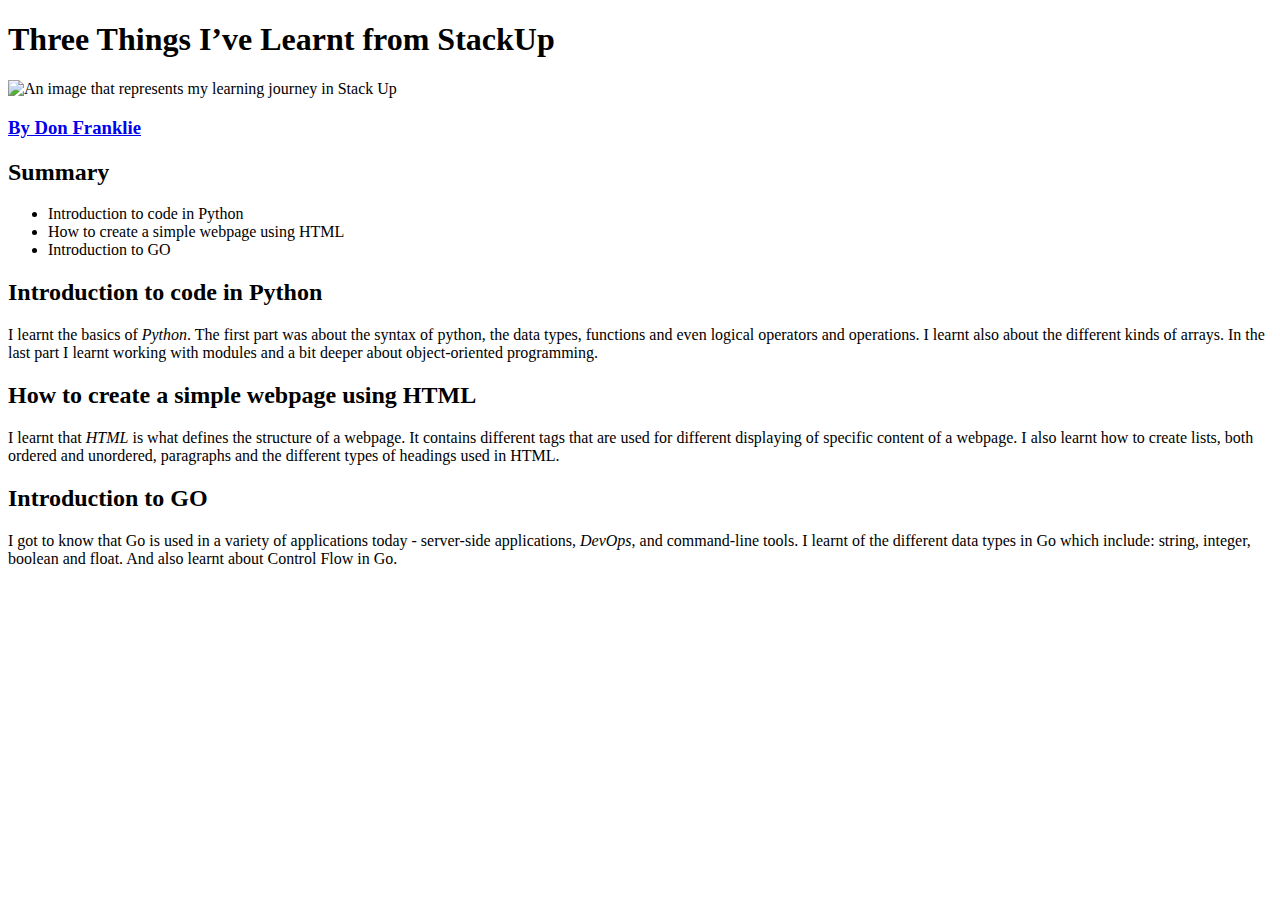
==== index.html @ 78a1691b "Standard html name" ====
<!DOCTYPE html>
<html>
<head>
	<meta charset="utf-8">
	<meta name="viewport" content="width=device-width, initial-scale=1">
	<meta http-equiv="X-UA-Compatible" content="IE=edge">
	<title> Three Things I’ve Learnt from StackUp</title>

<link rel="stylesheet" type="text/css" href="stackupblog3.css">
	
</head>
<body>
<h1> Three Things I’ve Learnt from StackUp</h1>

<img src="C:\Users\admin\Desktop\stackup journey.jpg" alt=" An image that represents my learning journey in Stack Up">

<h3><a href="mailto:donfranklie@gmail.com"> By Don Franklie</a></h3>

<h2 id="summary">Summary</h2>

<ul>
	<li>Introduction to code in Python</li>
	<li>How to create a simple webpage using HTML</li>
	<li>Introduction to GO</li>

</ul>

<h2>Introduction to code in Python</h2>
<p>I learnt the basics of <em>Python</em>. The first part was about the syntax of python, the data types, functions and even logical operators and operations. I learnt also about the different kinds of arrays. In the last part I learnt working with modules and a bit deeper about object-oriented programming. </p>

<h2>How to create a simple webpage using HTML</h2>
<p>I learnt that <em>HTML</em> is what defines the structure of a webpage. It contains different tags that are used for different displaying of specific content of a webpage. I also learnt how to create lists, both ordered and unordered, paragraphs and the different types of headings used in HTML. </p>

<h2 id="lastheader">Introduction to GO</h2>
<p>I got to know that Go is used in a variety of applications today - server-side applications,<em> DevOps</em>, and command-line tools. I learnt of the different data types in Go which include: string, integer, boolean and float. And also learnt about Control Flow in Go.</p>

</body>
</html>
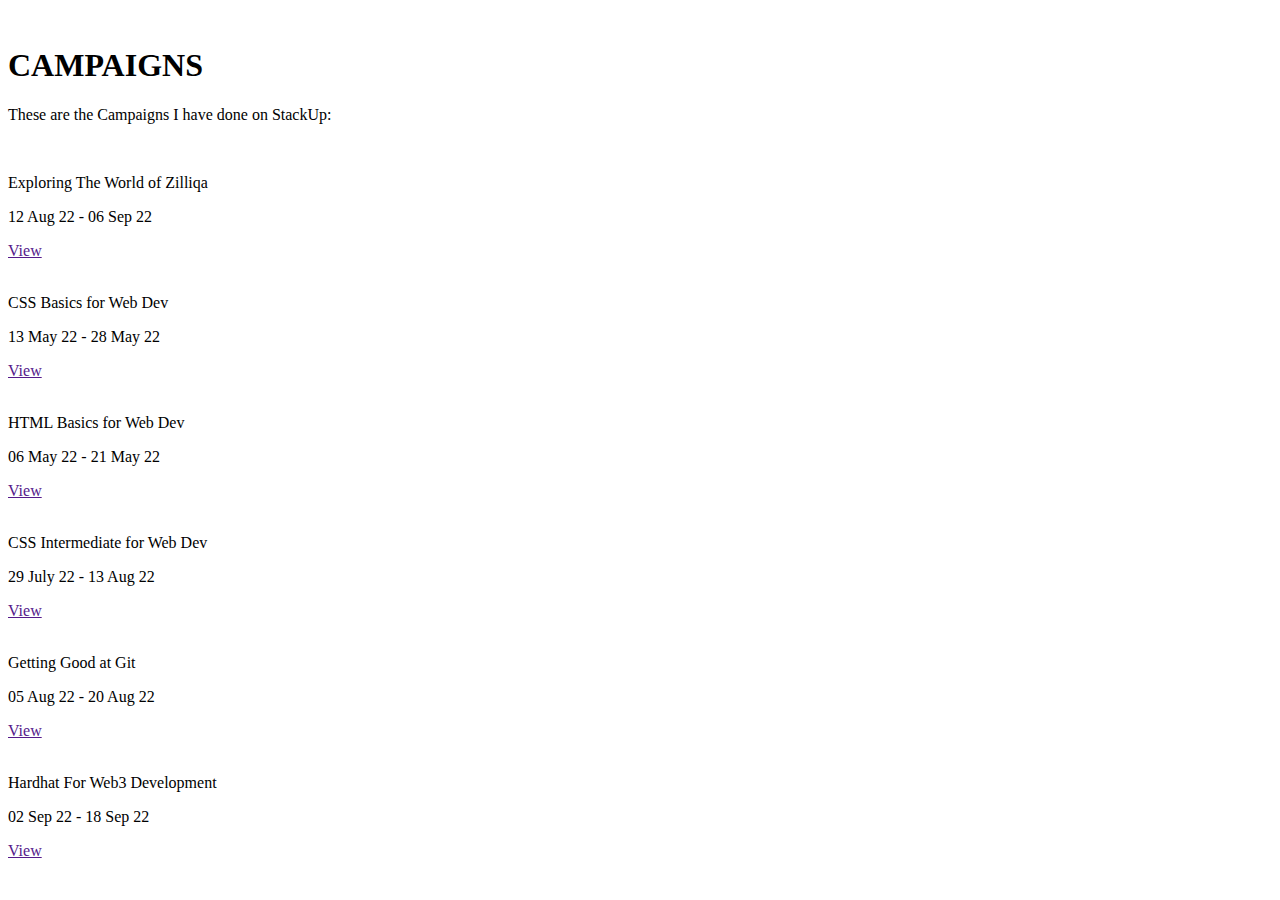
==== commit ce4a65cc: "Markup For the Blog" ====
--- a/index.html
+++ b/index.html
@@ -4,35 +4,141 @@
 	<meta charset="utf-8">
 	<meta name="viewport" content="width=device-width, initial-scale=1">
 	<meta http-equiv="X-UA-Compatible" content="IE=edge">
-	<title> Three Things I’ve Learnt from StackUp</title>
+	<title>StackUp | Franklin</title>
+	<link rel="preconnect" href="https://fonts.googleapis.com">
+	<link rel="preconnect" href="https://fonts.gstatic.com" crossorigin>
+	<link href="https://fonts.googleapis.com/css2?family=Barlow+Condensed:wght@400;500;600;700&display=swap" rel="stylesheet">
 
-<link rel="stylesheet" type="text/css" href="stackupblog3.css">
+	<link rel="stylesheet" type="text/css" href="/CSS/style.css">
 	
 </head>
 <body>
-<h1> Three Things I’ve Learnt from StackUp</h1>
 
-<img src="C:\Users\admin\Desktop\stackup journey.jpg" alt=" An image that represents my learning journey in Stack Up">
+	<div class="container">
+		<div class="logo">
+			<img src="/Logo.svg" alt="">
+		</div>
+		
+		<h1>CAMPAIGNS</h1>
+	
+		<p>These are the Campaigns I have done on StackUp:</p>
 
-<h3><a href="mailto:donfranklie@gmail.com"> By Don Franklie</a></h3>
+		<div class="campaigns">
+			<div class="campaign">
+				<div class="image-rep">
+				<img src="/IMAGES/Zilliqa.jpg" alt="">
 
-<h2 id="summary">Summary</h2>
+				<p class="title">Exploring The World of Zilliqa</p>
+				
+				</div>
 
-<ul>
-	<li>Introduction to code in Python</li>
-	<li>How to create a simple webpage using HTML</li>
-	<li>Introduction to GO</li>
+				<div class="down-text">
+					<p class="dates">12 Aug 22 - 06 Sep 22</p>
+					<a href="" class="view-btn">View</a>
+				
+				</div>
 
-</ul>
+			</div>
+			<div class="campaign">
+				<div class="image-rep">
+					<img src="/IMAGES/Css-basics.jpg" alt="">
 
-<h2>Introduction to code in Python</h2>
-<p>I learnt the basics of <em>Python</em>. The first part was about the syntax of python, the data types, functions and even logical operators and operations. I learnt also about the different kinds of arrays. In the last part I learnt working with modules and a bit deeper about object-oriented programming. </p>
+				<p class="title">CSS Basics for Web Dev</p>
 
-<h2>How to create a simple webpage using HTML</h2>
-<p>I learnt that <em>HTML</em> is what defines the structure of a webpage. It contains different tags that are used for different displaying of specific content of a webpage. I also learnt how to create lists, both ordered and unordered, paragraphs and the different types of headings used in HTML. </p>
+				</div>
 
-<h2 id="lastheader">Introduction to GO</h2>
-<p>I got to know that Go is used in a variety of applications today - server-side applications,<em> DevOps</em>, and command-line tools. I learnt of the different data types in Go which include: string, integer, boolean and float. And also learnt about Control Flow in Go.</p>
+				<div class="down-text">
+				<p class="dates">13 May 22 - 28 May 22</p>
+				<a href="" class="view-btn">View</a>
+					
+			</div>
+				
+			</div>
+			<div class="campaign">
+				<div class="image-rep">
+					<img src="/IMAGES/Html-Basics.jpg" alt="">
+
+				   <p class="title">HTML Basics for Web Dev</p>
+
+					</div>
+
+					<div class="down-text">
+				       
+						<p class="dates">06 May 22 - 21 May 22</p>
+						<a href="" class="view-btn">View</a>
+						
+					</div>
+
+
+			</div>
+			<div class="campaign">
+				<div class="image-rep">
+					<img src="/IMAGES/css-intermediate.png" alt="">
+
+					<p class="title">CSS Intermediate for Web Dev</p>
+
+				</div>
+
+
+				<div class="down-text">
+					<p class="dates">29 July 22 - 13 Aug 22</p>
+					<a href="" class="view-btn">View</a>
+
+				</div>
+
+
+
+			</div>
+			<div class="campaign">
+				<div class="image-rep">
+					<img src="/IMAGES/Git.jpg" alt="">
+
+					<P class="title">Getting Good at Git</P>
+
+					</div>
+
+
+				<div class="down-text">
+					<p class="dates">05 Aug 22 - 20 Aug 22</p>
+					<a href="" class="view-btn">View</a>
+
+				</div>
+
+
+			</div>
+			<div class="campaign">
+				<div class="image-rep">
+					<img src="/IMAGES/Hardhat-for-web3-dev.jpg" alt="">
+
+					<p class="title">Hardhat For Web3 Development</p>
+
+					</div>
+
+					<div class="down-text">
+					<p class="dates">02 Sep 22 - 18 Sep 22</p>
+
+						<a href="" class="view-btn">View</a>
+					</div>
+
+
+
+			</div>
+		</div>
+	</div>
+
+	
+
+
+
+
+
+
+
+
+
+
+
+
 
 </body>
 </html>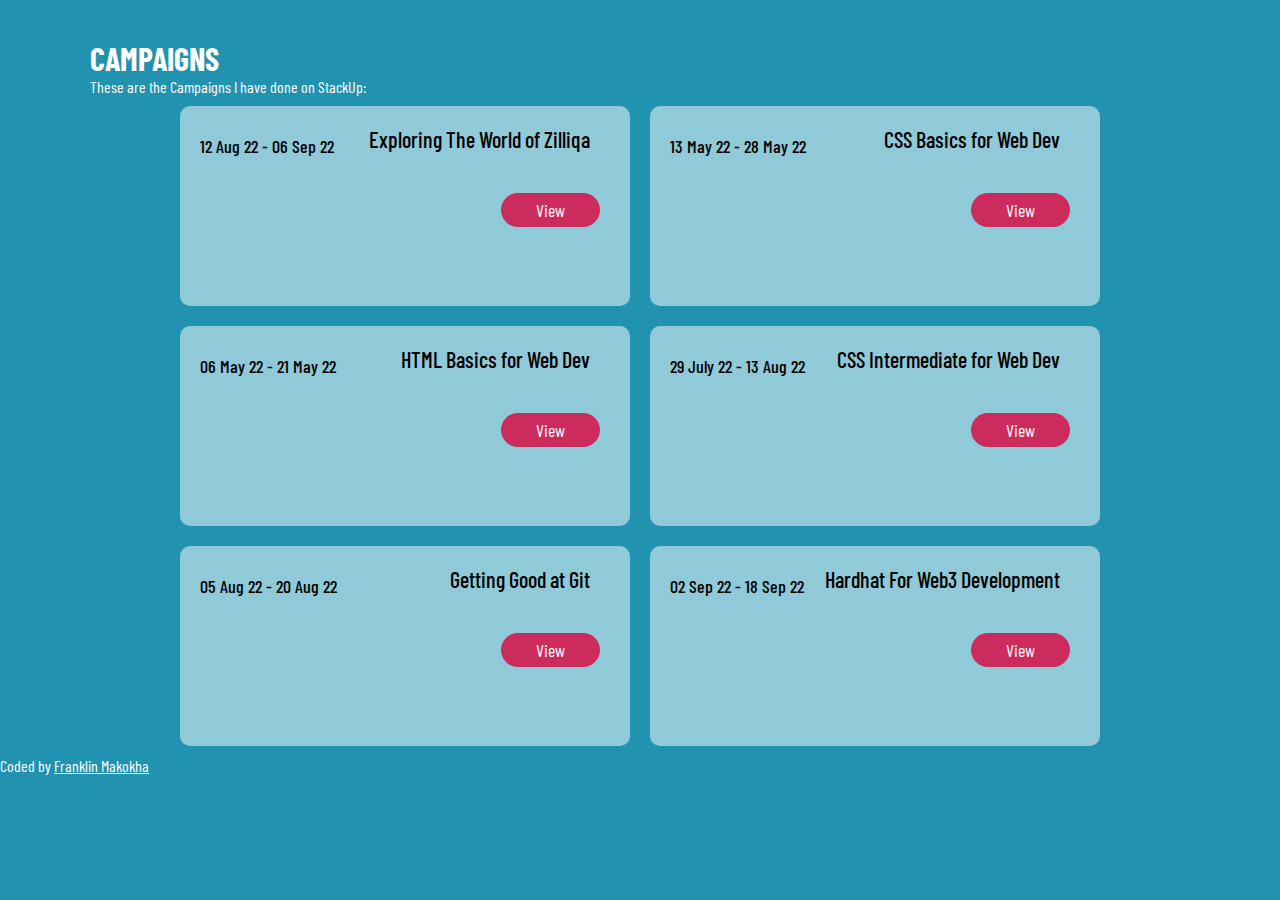
==== commit e77fa190: "Added Footer" ====
--- a/index.html
+++ b/index.html
@@ -126,19 +126,8 @@
 		</div>
 	</div>
 
-	
-
-
-
-
-
-
-
-
-
-
-
-
-
+	<footer>
+		Coded by <a href="https://github.com/DonFranklie">Franklin Makokha</a> 
+	</footer>
 </body>
 </html>--- a/CSS/style.css
+++ b/CSS/style.css
@@ -0,0 +1,87 @@
+.campaign-boxes, .campaigns .campaign {
+  background-color: rgba(255, 255, 255, 0.5);
+  width: 450px;
+  height: 200px;
+  padding: 20px;
+  border-radius: 10px;
+  margin: 10px;
+  cursor: pointer;
+}
+
+.campaigns {
+  display: flex;
+  flex-wrap: wrap;
+  align-items: center;
+  justify-content: center;
+}
+.campaigns p {
+  color: black;
+  font-weight: 500;
+  font-size: 18px;
+}
+.campaigns img {
+  border-radius: 5px;
+}
+.campaigns .campaign {
+  transition: all 0.4s ease;
+}
+.campaigns .campaign .image-rep {
+  display: flex;
+  align-items: center;
+  justify-content: space-between;
+  position: relative;
+}
+.campaigns .campaign .image-rep .title {
+  position: absolute;
+  right: 20px;
+  top: 0px;
+  font-size: 22px;
+}
+.campaigns .campaign .down-text {
+  position: relative;
+}
+.campaigns .campaign .down-text .dates {
+  margin-top: 9px;
+}
+.campaigns .campaign .down-text .view-btn {
+  text-decoration: none;
+  font-size: 18px;
+  text-align: center;
+  background-color: #cc2b5e;
+  padding: 6px 35px;
+  border-radius: 20px;
+  position: absolute;
+  bottom: -70px;
+  right: 10px;
+  transition: all 0.4s;
+}
+.campaigns .campaign .down-text .view-btn:hover {
+  color: black;
+}
+.campaigns .campaign:hover {
+  box-shadow: 3px 5px 32px rgba(255, 255, 255, 0.6);
+}
+
+* {
+  box-sizing: border-box;
+  margin: 0;
+  padding: 0;
+  color: white;
+  font-family: "Barlow Condensed", Arial;
+}
+
+body {
+  background-color: #2193b0;
+}
+
+.logo {
+  margin: 10px;
+}
+.logo img {
+  width: 190px;
+}
+
+.container {
+  max-width: 1100px;
+  margin: 0 auto;
+}